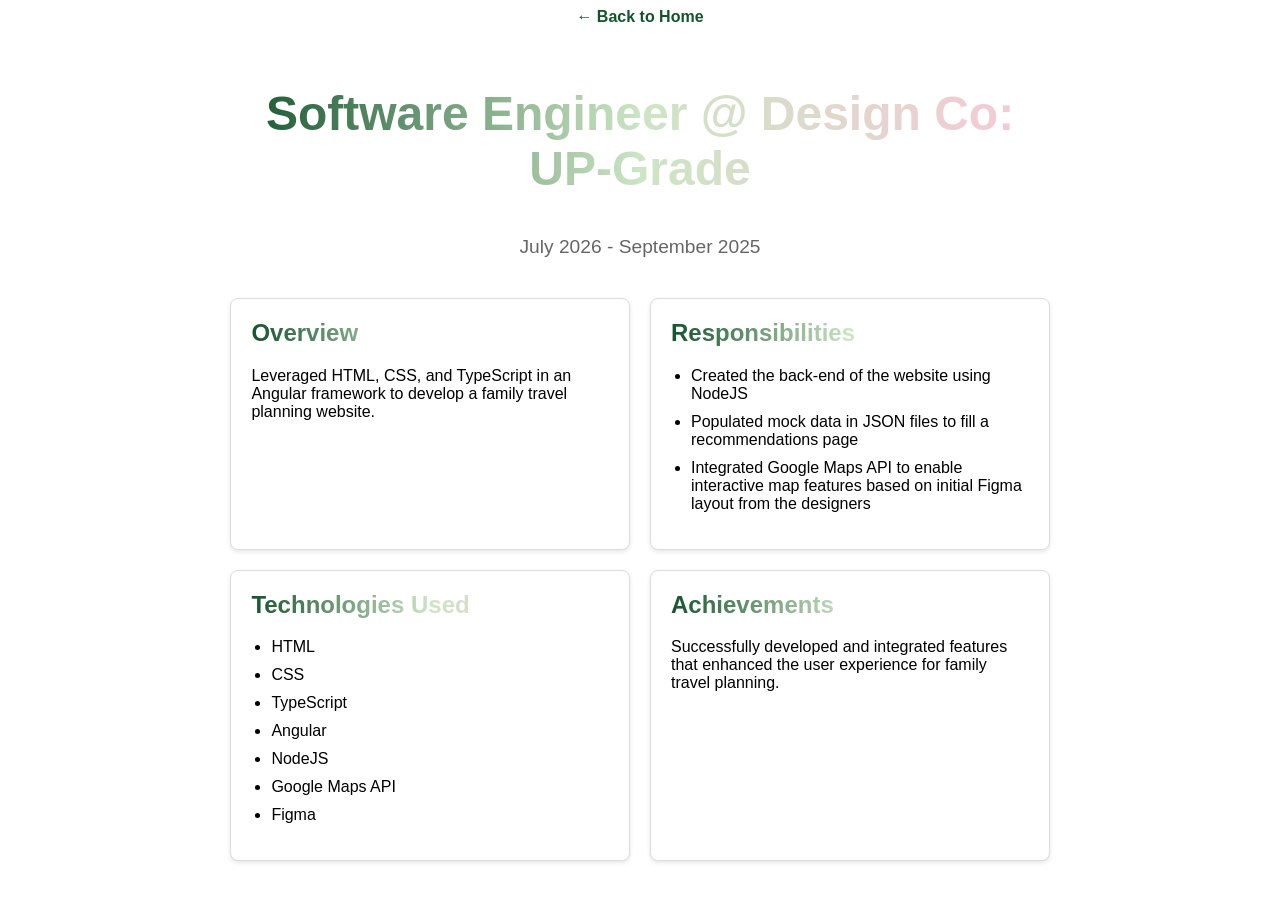
==== D-Co.html @ 6d43e98b "Added dashboard style experience and project sections + reformatting" ====
<!DOCTYPE html>
<meta name="robots" content="noindex, nofollow">

<html lang="en">
    <head>
        <meta charset="UTF-8">
        <title>Software Engineer @ Design Co: UP-Grade - Scarlett Jeffries</title>
        <meta name="viewport" content="width=device-width,initial-scale=1">
        <link rel="stylesheet" href="style.css">
        <script src="interactivity.js"></script>
    </head>

    <body>
        <section class="dashboard">
            <div class="dashboard-header">
                <a href="index.html" class="back-link">&larr; Back to Home</a>
                <h1>Software Engineer @ Design Co: UP-Grade</h1>
                <p class="date">July 2026 - September 2025</p>
            </div>

            <div class="dashboard-content">
                <div class="card">
                    <h2>Overview</h2>
                    <p>Leveraged HTML, CSS, and TypeScript in an Angular framework to develop a family travel planning website.</p>
                </div>

                <div class="card">
                    <h2>Responsibilities</h2>
                    <ul>
                        <li>Created the back-end of the website using NodeJS</li>
                        <li>Populated mock data in JSON files to fill a recommendations page</li>
                        <li>Integrated Google Maps API to enable interactive map features based on initial Figma layout from the designers</li>
                    </ul>
                </div>

                <div class="card">
                    <h2>Technologies Used</h2>
                    <ul>
                        <li>HTML</li>
                        <li>CSS</li>
                        <li>TypeScript</li>
                        <li>Angular</li>
                        <li>NodeJS</li>
                        <li>Google Maps API</li>
                        <li>Figma</li>
                    </ul>
                </div>

                <div class="card">
                    <h2>Achievements</h2>
                    <p>Successfully developed and integrated features that enhanced the user experience for family travel planning.</p>
                </div>
            </div>
        </section>
    </body>
</html>
---- style.css ----
body {
    font-family: Arial, Helvetica, sans-serif;
    margin-left: 10%;
    margin-right: 10%;
}

section.home {
    min-height: 100vh;
    display: flex;
    align-items: center;
    justify-content: center;
    padding: 0 10%;
}

.home-inner {
    display: flex;
    flex-wrap: wrap;
    align-items: center;
    gap: 40px;
    width: 100%;
    max-width: 1200px;
}

.home-text {
    flex: 1 1 320px;
    min-width: 280px;
}

.home-photo {
    width: 240px;
    height: 240px;
    border-radius: 50%;
    background: #f4f4f4;
    border: 4px solid rgba(20, 83, 45, 0.12);
    display: flex;
    align-items: center;
    justify-content: center;
    color: #666;
    font-size: 0.95em;
    box-shadow: 0 16px 40px rgba(0,0,0,0.08);
}

section:not(.home) {
    min-height: auto;
    display: block;
}

section > div {
    width: 100%;
}

.section-row {
    display: flex;
    flex-direction: column;
    gap: 40px;
    padding: 40px 0;
}

.section-row section {
    width: 100%;
    display: block;
}

.section-row section > div {
    width: 100%;
}

.home h2 {
    margin-top: 0;
    font-size: 4em;
    line-height: 1;
    background-image: linear-gradient(to right, #14532D, #CCE5C4, #F7C8D7);
    background-clip: text;
    -webkit-background-clip: text;
    -webkit-text-fill-color: transparent;
    background-size: 100%;
}

.home h1 {
    font-size: 5em;
    line-height: 0;
}

.home p {
    margin-right: 60%;
}
.button-row {
    display: flex;
    flex-wrap: wrap;
    gap: 12px;
    margin-top: 25px;
}

.gradient-button {
    position: relative;
    display: inline-flex;
    align-items: center;
    justify-content: center;
    width: auto;
    min-width: 7.5em;
    height: 2.6em;
    padding: 0 1.1em;
    font-size: 0.95em;
    font-weight: 600;
    font-family: Arial, Helvetica, sans-serif;
    border: 3px solid transparent;
    border-radius: 2.5em;
    background: white;
    z-index: 1;
    overflow: hidden;
    cursor: pointer;
}

.gradient-button::before {
    content: '';
    position: absolute;
    inset: 0;
    z-index: -1;
    padding: 3px; /* thickness of the "border" */
    border-radius: inherit;
    background: linear-gradient(to left, #14532D, #CCE5C4, #F7C8D7);
    -webkit-mask: 
        linear-gradient(#fff 0 0) content-box, 
        linear-gradient(#fff 0 0);
    -webkit-mask-composite: xor;
            mask-composite: exclude;
    mask: 
        linear-gradient(#fff 0 0) content-box, 
        linear-gradient(#fff 0 0);
    mask-composite: exclude;
    filter: blur(20px); /* optional: blur(15px) for glow */
}

.gradient-button span {
    background: linear-gradient(to left, #14532D, #CCE5C4, #F7C8D7);
    background-clip: text;
    -webkit-background-clip: text;
    -webkit-text-fill-color: transparent;
}

.contact button {
    position: relative;
    display: inline-flex;
    align-items: center;
    justify-content: center;
    width: 14em;
    height: 3em;
    font-size: 1em;
    font-weight: semi-bold;
    font-family: Arial, Helvetica, sans-serif;
    border: 3px solid transparent;
    border-radius: 3em;
    background: white;
    z-index: 1;
    overflow: hidden;
    margin: 5px;
}

.contact button::before {
    content: '';
    position: absolute;
    inset: 0;
    z-index: -1;
    padding: 3px; /* thickness of the "border" */
    border-radius: inherit;
    background: linear-gradient(to left, #14532D, #CCE5C4, #F7C8D7);
    -webkit-mask: 
        linear-gradient(#fff 0 0) content-box, 
        linear-gradient(#fff 0 0);
    -webkit-mask-composite: xor;
            mask-composite: exclude;
    mask: 
        linear-gradient(#fff 0 0) content-box, 
        linear-gradient(#fff 0 0);
    mask-composite: exclude;
    filter: blur(20px); /* optional: blur(15px) for glow */
}

.contact button span {
    color: black;
    font-size: 0.8em;
}

.experience-row,
.project-row {
    display: flex;
    gap: 20px;
    flex-wrap: nowrap;
    justify-content: center;
    margin-top: 30px;
    overflow-x: auto;
    padding-bottom: 10px;
}

.experience-link,
.project-link {
    display: flex;
    flex-direction: column;
    align-items: center;
    width: 280px;
    text-decoration: none;
    color: inherit;
    margin-bottom: 20px;
    padding: 20px;
    border: 1px solid #ddd;
    border-radius: 14px;
    transition: background-color 0.3s, transform 0.2s;
    background: white;
    box-shadow: 0 8px 20px rgba(0,0,0,0.04);
    text-align: center;
}

.experience-link:hover,
.project-link:hover {
    background-color: #f9f9f9;
    transform: translateY(-2px);
}

.experience-photo,
.project-photo {
    flex-shrink: 0;
    width: 180px;
    height: 140px;
    border-radius: 14px;
    background: #f4f4f4;
    border: 1px dashed #ccc;
    display: flex;
    align-items: center;
    justify-content: center;
    color: #666;
    font-size: 0.9em;
    margin-bottom: 20px;
}

.experience-card-text h3,
.project-card-text h3 {
    margin: 0 0 8px;
    font-size: 1.1em;
    text-align: center;
}

.experience-card-text p {
    margin: 0;
    color: #555;
}

.project-link {
    padding: 20px;
}

.dashboard {
    margin-left: 10%;
    margin-right: 10%;
    font-family: Arial, Helvetica, sans-serif;
}

.dashboard-header {
    text-align: center;
    margin-bottom: 40px;
}

.back-link {
    display: inline-block;
    margin-bottom: 20px;
    text-decoration: none;
    color: #14532D;
    font-weight: bold;
}

.dashboard-header h1 {
    font-size: 3em;
    background-image: linear-gradient(to right, #14532D, #CCE5C4, #F7C8D7);
    background-clip: text;
    -webkit-background-clip: text;
    -webkit-text-fill-color: transparent;
    background-size: 15%;
}

.date {
    font-size: 1.2em;
    color: #666;
}

.dashboard-content {
    display: grid;
    grid-template-columns: repeat(auto-fit, minmax(300px, 1fr));
    gap: 20px;
}

.card {
    border: 1px solid #ddd;
    border-radius: 8px;
    padding: 20px;
    background-color: #fff;
    box-shadow: 0 2px 4px rgba(0,0,0,0.1);
}

.card h2 {
    margin-top: 0;
    background-image: linear-gradient(to right, #14532D, #CCE5C4, #F7C8D7);
    background-clip: text;
    -webkit-background-clip: text;
    -webkit-text-fill-color: transparent;
    background-size: 100%;
}

.card ul {
    padding-left: 20px;
}

.dashboard h1 {
    background-image: linear-gradient(to right, #14532D, #CCE5C4, #F7C8D7);
    background-clip: text;
    -webkit-background-clip: text;
    -webkit-text-fill-color: transparent;
    background-size: 100%;
}

.experience h2 {
    text-align: center;
}

.projects h2 {
    text-align: center;
}

.card li {
    margin-bottom: 10px;
}
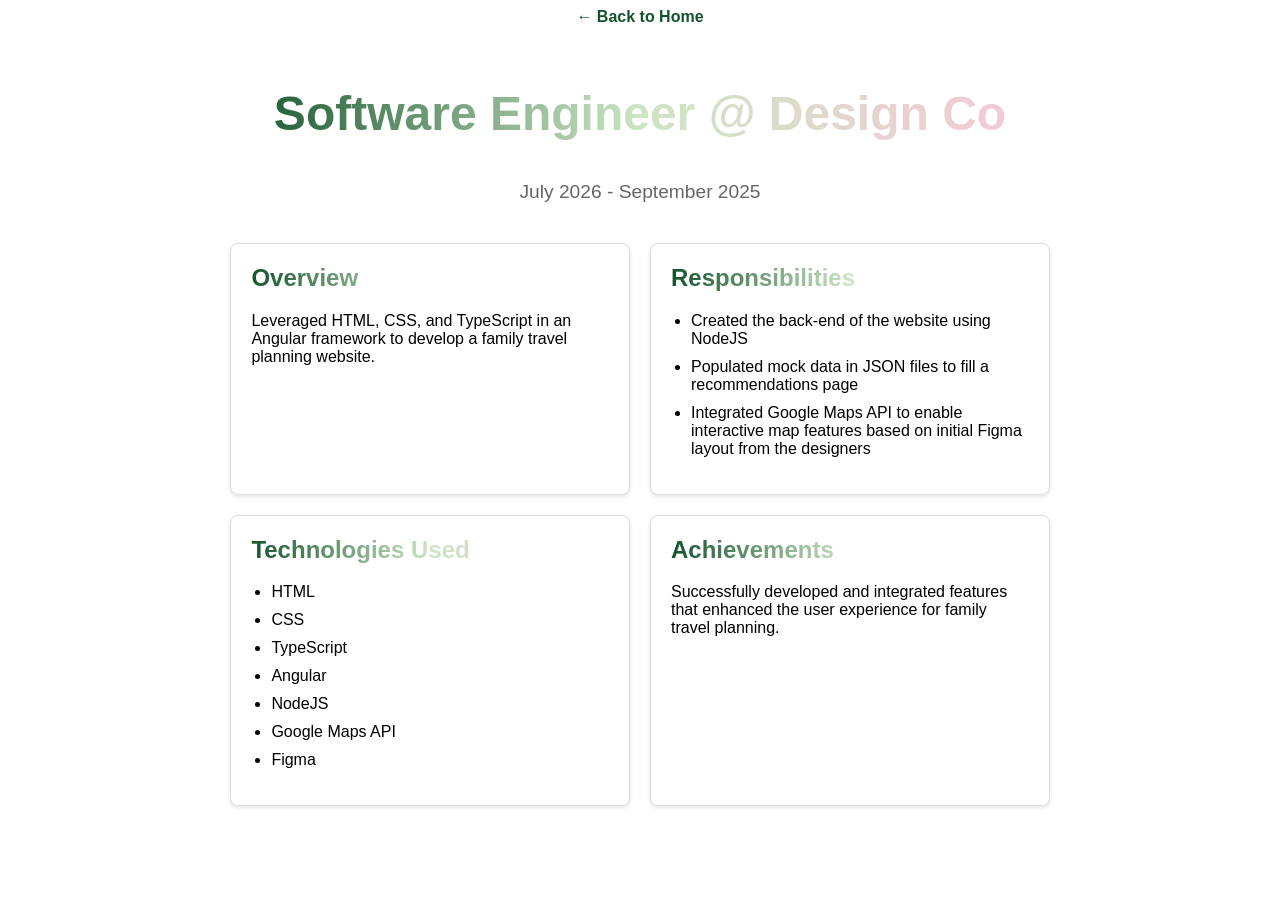
==== commit 1de15697: "rename" ====
--- a/D-Co.html
+++ b/D-Co.html
@@ -4,7 +4,7 @@
 <html lang="en">
     <head>
         <meta charset="UTF-8">
-        <title>Software Engineer @ Design Co: UP-Grade - Scarlett Jeffries</title>
+        <title>Software Engineer @ Design Co - Scarlett Jeffries</title>
         <meta name="viewport" content="width=device-width,initial-scale=1">
         <link rel="stylesheet" href="style.css">
         <script src="interactivity.js"></script>
@@ -14,7 +14,7 @@
         <section class="dashboard">
             <div class="dashboard-header">
                 <a href="index.html" class="back-link">&larr; Back to Home</a>
-                <h1>Software Engineer @ Design Co: UP-Grade</h1>
+                <h1>Software Engineer @ Design Co</h1>
                 <p class="date">July 2026 - September 2025</p>
             </div>
 
